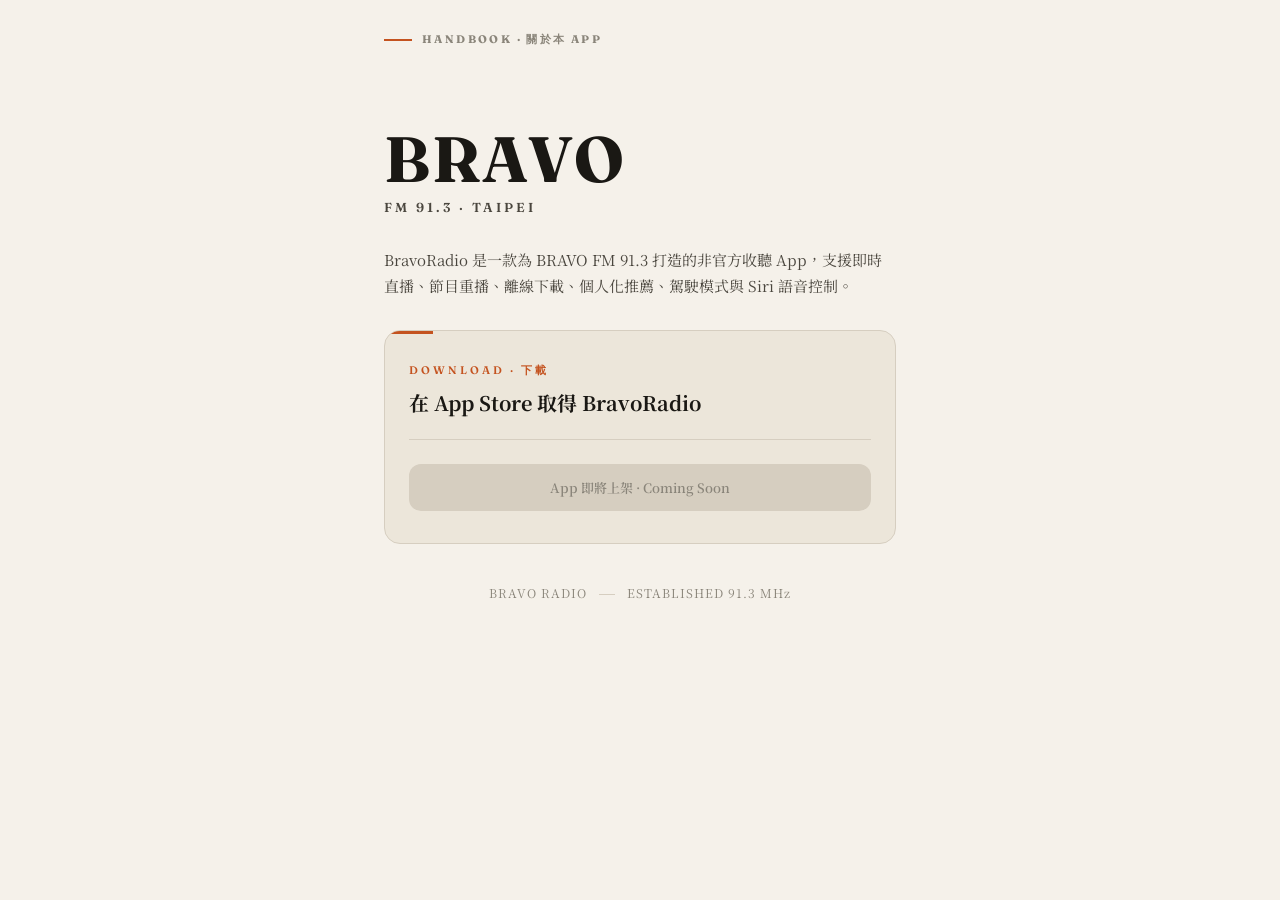
==== index.html @ 0992d091 "feat: initial BravoRadio Universal Links landing site" ====
<!DOCTYPE html>
<html lang="zh-Hant">
<head>
  <meta charset="UTF-8">
  <meta name="viewport" content="width=device-width, initial-scale=1.0">
  <title>BravoRadio · BRAVO FM 91.3</title>
  <meta name="description" content="BravoRadio — 非官方 BRAVO FM 91.3 收聽 App">
  <link rel="stylesheet" href="/assets/style.css">
</head>
<body>
  <div class="masthead">
    <span class="bar"></span>
    <span class="eyebrow">HANDBOOK · 關於本 App</span>
  </div>

  <h1 class="wordmark">BRAVO</h1>
  <div class="subtitle">FM 91.3 · TAIPEI</div>

  <p class="home-description">
    BravoRadio 是一款為 BRAVO FM 91.3 打造的非官方收聽 App，支援即時直播、節目重播、離線下載、個人化推薦、駕駛模式與 Siri 語音控制。
  </p>

  <main class="card">
    <div class="type-label">DOWNLOAD · 下載</div>
    <h2 class="title" style="font-size: 20px;">在 App Store 取得 BravoRadio</h2>

    <div class="hairline"></div>

    <div class="cta-group">
      <a id="downloadBtn" class="btn btn-disabled">App 即將上架 · Coming Soon</a>
    </div>
  </main>

  <div class="footer">
    BRAVO RADIO <span class="divider"></span> ESTABLISHED 91.3 MHz
  </div>

  <script src="/assets/landing.js"></script>
  <script>BravoLanding.init("home");</script>
</body>
</html>
---- assets/style.css ----
@import url('https://fonts.googleapis.com/css2?family=Fraunces:opsz,wght@9..144,400;9..144,600;9..144,700&family=Noto+Serif+TC:wght@400;600;700&display=swap');

:root {
  --bg: #F5F1EA;
  --surface: #ECE6DA;
  --ink: #1A1814;
  --ink-soft: #4A463E;
  --ink-mute: #8A857A;
  --hairline: #D6CEC0;
  --accent: #C4531F;
  --accent-soft: rgba(196, 83, 31, 0.08);
}

@media (prefers-color-scheme: dark) {
  :root {
    --bg: #141210;
    --surface: #1F1C18;
    --ink: #F0EADC;
    --ink-soft: #C2BBAA;
    --ink-mute: #85807A;
    --hairline: #2E2A24;
    --accent: #E06A33;
    --accent-soft: rgba(224, 106, 51, 0.12);
  }
}

* { box-sizing: border-box; margin: 0; padding: 0; }

html, body {
  background: var(--bg);
  color: var(--ink);
  font-family: 'Noto Serif TC', 'Fraunces', Georgia, serif;
  -webkit-font-smoothing: antialiased;
  min-height: 100vh;
}

body {
  display: flex;
  flex-direction: column;
  padding: 32px 24px;
  max-width: 560px;
  margin: 0 auto;
}

.masthead {
  display: flex;
  align-items: center;
  gap: 10px;
  margin-bottom: 48px;
}

.masthead .bar {
  width: 28px;
  height: 2px;
  background: var(--accent);
}

.masthead .eyebrow {
  font-family: 'Fraunces', serif;
  font-weight: 700;
  font-size: 11px;
  letter-spacing: 2.4px;
  color: var(--ink-mute);
  text-transform: uppercase;
}

.card {
  background: var(--surface);
  border: 0.5px solid var(--hairline);
  border-radius: 16px;
  padding: 32px 24px;
  position: relative;
  overflow: hidden;
}

.card::before {
  content: "";
  position: absolute;
  top: 0; left: 0;
  width: 48px; height: 3px;
  background: var(--accent);
}

.type-label {
  font-family: 'Fraunces', serif;
  font-weight: 600;
  font-size: 11px;
  letter-spacing: 3px;
  color: var(--accent);
  text-transform: uppercase;
  margin-bottom: 12px;
}

.title {
  font-family: 'Noto Serif TC', 'Fraunces', serif;
  font-weight: 700;
  font-size: 28px;
  line-height: 1.25;
  color: var(--ink);
  margin-bottom: 14px;
  word-break: break-word;
}

.meta {
  font-size: 14px;
  color: var(--ink-soft);
  margin-bottom: 4px;
}

.meta strong { color: var(--ink); font-weight: 600; }

.hairline {
  height: 0.5px;
  background: var(--hairline);
  margin: 24px 0;
}

.cta-group { display: flex; flex-direction: column; gap: 10px; }

.btn {
  display: flex;
  align-items: center;
  justify-content: center;
  gap: 8px;
  padding: 16px 24px;
  border-radius: 12px;
  text-decoration: none;
  font-weight: 600;
  font-size: 15px;
  transition: transform 0.15s, background 0.15s;
  font-family: 'Noto Serif TC', serif;
}

.btn-primary {
  background: var(--accent);
  color: #FFF8EE;
}

.btn-primary:hover { transform: translateY(-1px); }

.btn-secondary {
  background: var(--accent-soft);
  color: var(--accent);
  border: 0.5px solid var(--accent);
}

.btn-secondary:hover { background: var(--accent); color: #FFF8EE; }

.btn-disabled {
  background: var(--hairline);
  color: var(--ink-mute);
  cursor: not-allowed;
  font-size: 13px;
  padding: 14px 20px;
}

.footer {
  margin-top: 40px;
  text-align: center;
  font-size: 12px;
  color: var(--ink-mute);
  letter-spacing: 1px;
}

.footer .divider {
  display: inline-block;
  width: 16px; height: 0.5px;
  background: var(--hairline);
  vertical-align: middle;
  margin: 0 8px;
}

.wordmark {
  font-family: 'Fraunces', serif;
  font-weight: 700;
  font-size: 64px;
  letter-spacing: 2px;
  color: var(--ink);
  line-height: 1;
  margin: 32px 0 8px;
}

.subtitle {
  font-family: 'Fraunces', serif;
  font-weight: 600;
  font-size: 13px;
  letter-spacing: 3px;
  color: var(--ink-soft);
  text-transform: uppercase;
  margin-bottom: 32px;
}

.home-description {
  font-size: 15px;
  line-height: 1.7;
  color: var(--ink-soft);
  margin-bottom: 32px;
}
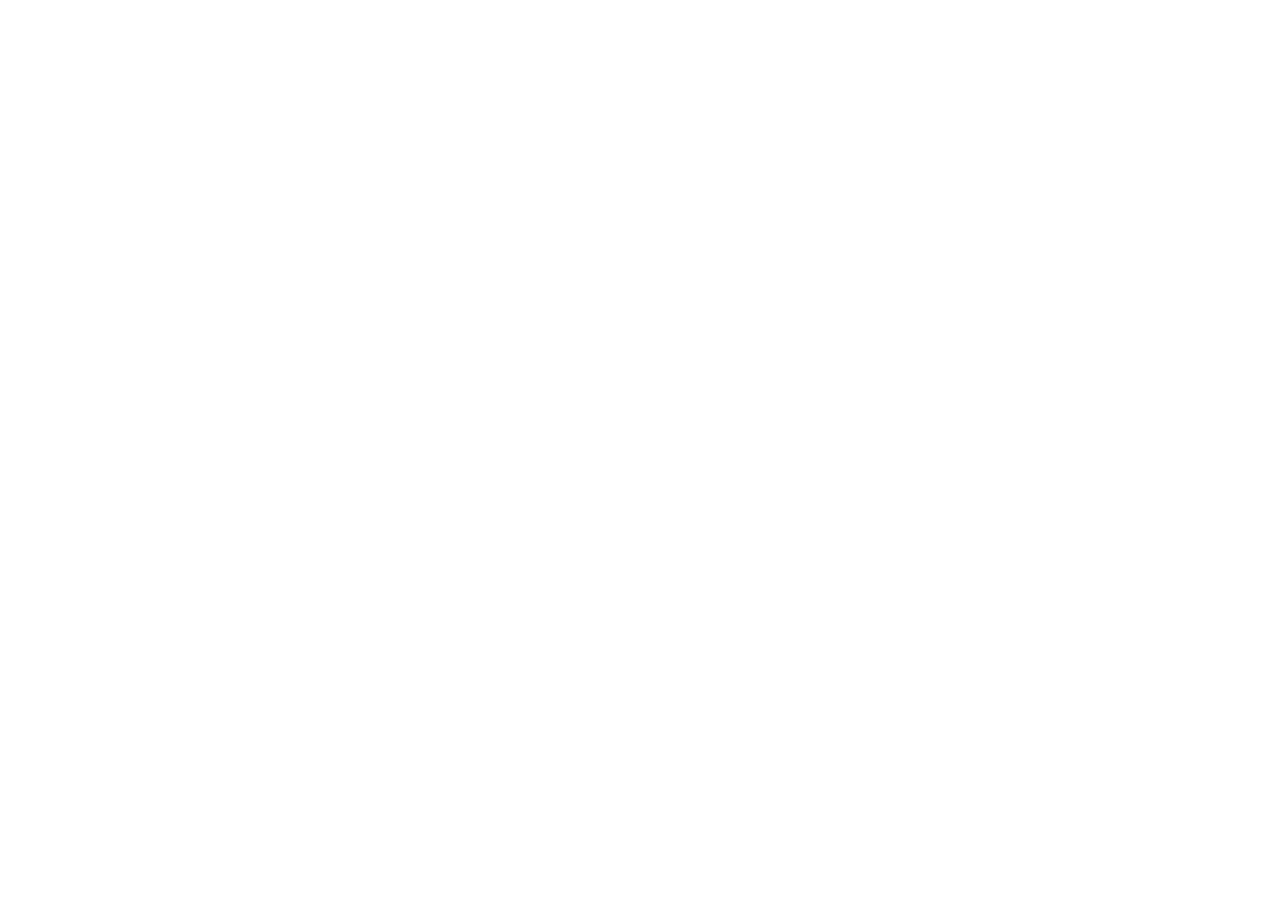
==== commit 18e98403: "migrate: redirect all routes to bravo913.github.io ccli-taipower.github.io is the legacy domain for " ====
--- a/index.html
+++ b/index.html
@@ -1,41 +1,27 @@
 <!DOCTYPE html>
-<html lang="zh-Hant">
+<html lang="zh-TW">
 <head>
-  <meta charset="UTF-8">
-  <meta name="viewport" content="width=device-width, initial-scale=1.0">
-  <title>BravoRadio · BRAVO FM 91.3</title>
-  <meta name="description" content="BravoRadio — 非官方 BRAVO FM 91.3 收聽 App">
-  <link rel="stylesheet" href="/assets/style.css">
+<meta charset="UTF-8">
+<meta name="viewport" content="width=device-width, initial-scale=1.0">
+<title>Bravo Radio — 連結已更新</title>
+<meta http-equiv="refresh" content="0; url=https://bravo913.github.io/">
+<script>
+  (function () {
+    var target = "https://bravo913.github.io" + window.location.pathname + window.location.search + window.location.hash;
+    window.location.replace(target);
+  })();
+</script>
+<style>
+  body { font-family: -apple-system, "PingFang TC", sans-serif; text-align: center; padding: 80px 20px; color: #2A2520; }
+  a { color: #C8622A; font-weight: 600; }
+</style>
 </head>
 <body>
-  <div class="masthead">
-    <span class="bar"></span>
-    <span class="eyebrow">HANDBOOK · 關於本 App</span>
-  </div>
-
-  <h1 class="wordmark">BRAVO</h1>
-  <div class="subtitle">FM 91.3 · TAIPEI</div>
-
-  <p class="home-description">
-    BravoRadio 是一款為 BRAVO FM 91.3 打造的非官方收聽 App，支援即時直播、節目重播、離線下載、個人化推薦、駕駛模式與 Siri 語音控制。
-  </p>
-
-  <main class="card">
-    <div class="type-label">DOWNLOAD · 下載</div>
-    <h2 class="title" style="font-size: 20px;">在 App Store 取得 BravoRadio</h2>
-
-    <div class="hairline"></div>
-
-    <div class="cta-group">
-      <a id="downloadBtn" class="btn btn-disabled">App 即將上架 · Coming Soon</a>
-    </div>
-  </main>
-
-  <div class="footer">
-    BRAVO RADIO <span class="divider"></span> ESTABLISHED 91.3 MHz
-  </div>
-
-  <script src="/assets/landing.js"></script>
-  <script>BravoLanding.init("home");</script>
+  <h2>Bravo Radio 連結已遷移</h2>
+  <p>正在帶您前往新位置…</p>
+  <p>若未自動跳轉，請點：<a id="go" href="https://bravo913.github.io/">前往新網址</a></p>
+<script>
+  document.getElementById("go").href = "https://bravo913.github.io" + window.location.pathname + window.location.search + window.location.hash;
+</script>
 </body>
 </html>
